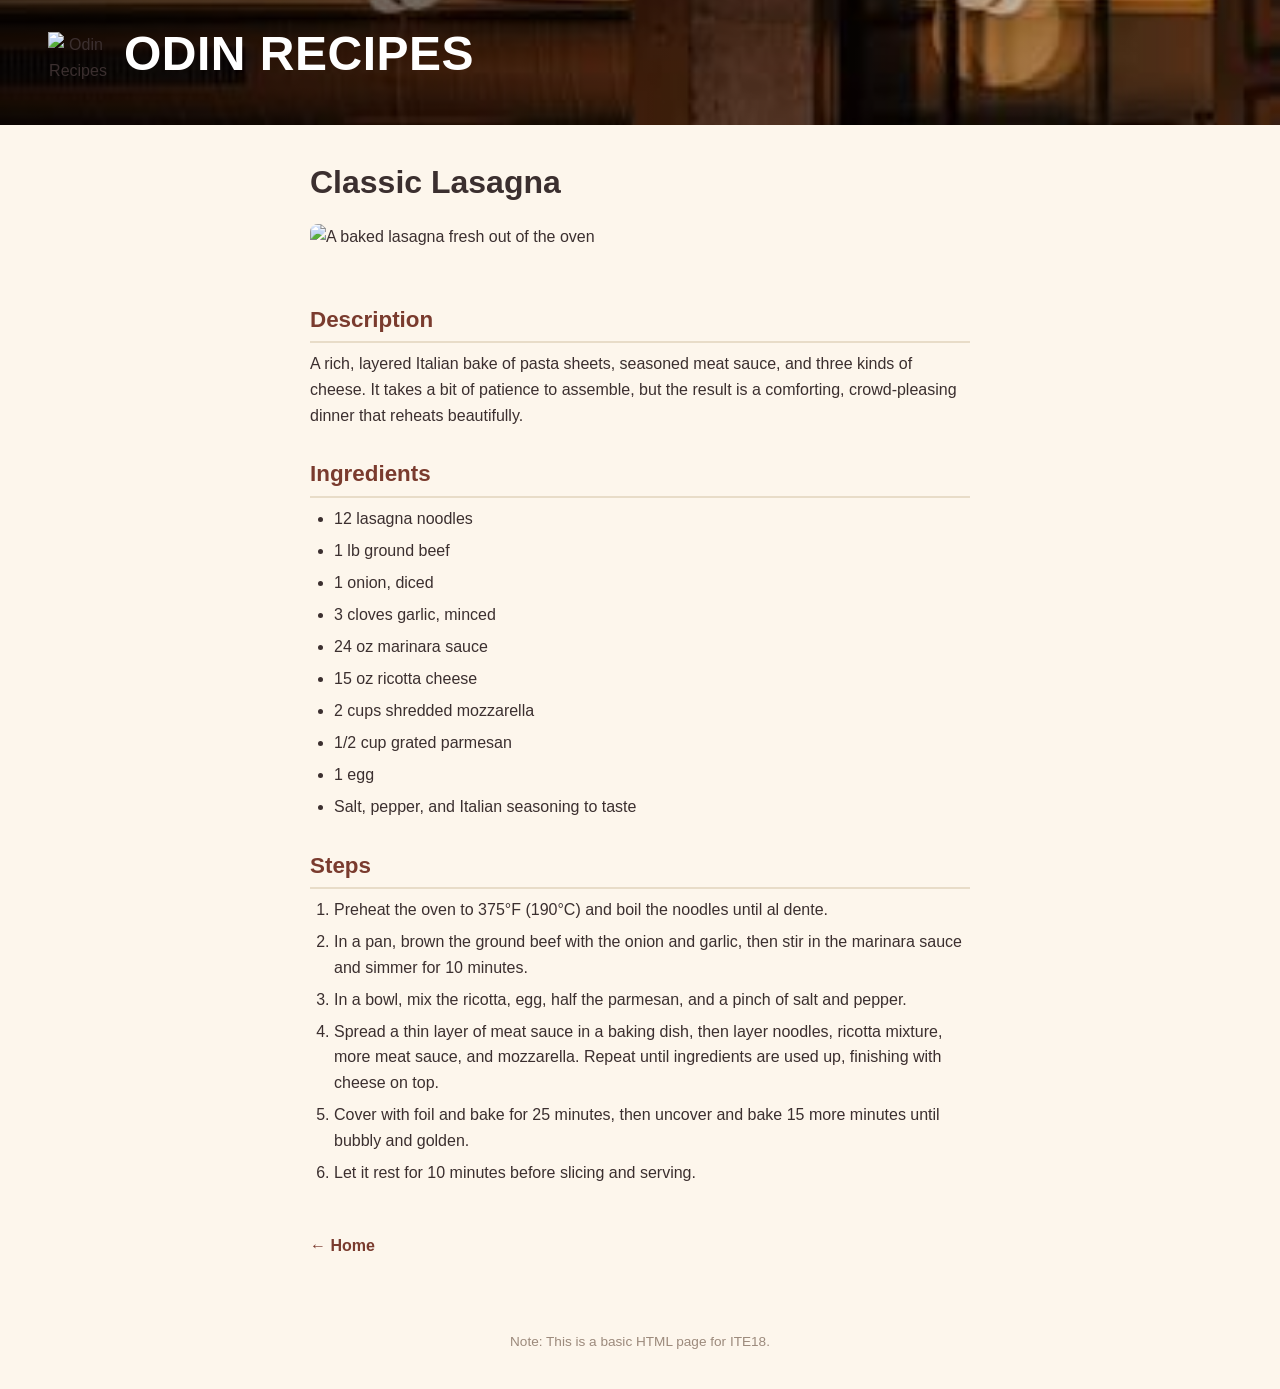
==== recipes/lasagna.html @ a6e452cb "Adding HTML & CSS files first addition to the HTML & CSS files." ====
<!DOCTYPE html>
<html lang="en">
<head>
  <meta charset="UTF-8" />
  <meta name="viewport" content="width=device-width, initial-scale=1.0" />
  <title>Classic Lasagna - Odin Recipes</title>
  <link rel="stylesheet" href="../styles.css" />
</head>
<body>
  <header>
    <nav class="nav">
      <img class="logo" src="/ASSIGNMENT ITE18/images/logo.png" alt="Odin Recipes Logo" />
      <h1>ODIN RECIPES</h1>
    </nav>
  </header>

  <main>
    <h1>Classic Lasagna</h1>
    <img
      class="recipe-image"
      src="https://images.unsplash.com/photo-1619895092538-128341789043?w=800&q=80"
      alt="A baked lasagna fresh out of the oven"
    />

    <h2>Description</h2>
    <p>
      A rich, layered Italian bake of pasta sheets, seasoned meat sauce, and
      three kinds of cheese. It takes a bit of patience to assemble, but the
      result is a comforting, crowd-pleasing dinner that reheats beautifully.
    </p>

    <h2>Ingredients</h2>
    <ul>
      <li>12 lasagna noodles</li>
      <li>1 lb ground beef</li>
      <li>1 onion, diced</li>
      <li>3 cloves garlic, minced</li>
      <li>24 oz marinara sauce</li>
      <li>15 oz ricotta cheese</li>
      <li>2 cups shredded mozzarella</li>
      <li>1/2 cup grated parmesan</li>
      <li>1 egg</li>
      <li>Salt, pepper, and Italian seasoning to taste</li>
    </ul>

    <h2>Steps</h2>
    <ol>
      <li>Preheat the oven to 375°F (190°C) and boil the noodles until al dente.</li>
      <li>In a pan, brown the ground beef with the onion and garlic, then stir in the marinara sauce and simmer for 10 minutes.</li>
      <li>In a bowl, mix the ricotta, egg, half the parmesan, and a pinch of salt and pepper.</li>
      <li>Spread a thin layer of meat sauce in a baking dish, then layer noodles, ricotta mixture, more meat sauce, and mozzarella. Repeat until ingredients are used up, finishing with cheese on top.</li>
      <li>Cover with foil and bake for 25 minutes, then uncover and bake 15 more minutes until bubbly and golden.</li>
      <li>Let it rest for 10 minutes before slicing and serving.</li>
    </ol>

    <a class="home-link" href="../index.html">← Home</a>
  </main>

  <footer>
    <p>Note: This is a basic HTML page for ITE18.</p>
  </footer>
</body>
</html>
---- styles.css ----
/* ===== Odin Recipes — shared stylesheet ===== */

* {
  box-sizing: border-box;
  margin: 0;
  padding: 0;
}

body {
  font-family: "Segoe UI", Helvetica, Arial, sans-serif;
  background-color: #fdf6ec;
  color: #3b2f2f;
  line-height: 1.6;
}

header { /* ---- Header Image ---- */
  background-image: linear-gradient( to right, rgba(0, 0, 0, 0.75), rgba(0, 0, 0, 0.1)), url("images/background_image.jpg");
  background-size: cover;
  background-position: center;
  background-repeat: no-repeat;
  background-attachment: fixed;
  padding: 1rem 1rem;
  text-align: center;
}

header h1 {
  font-size: 3rem;  
  letter-spacing: 0.5px;
  color: #fff;
  text-align: center;
}

header .logo {
  width: 60px;
  height: 60px;
  margin-right: 1rem;
  display: block;
  align-items: center;
  justify-content: center;
  padding-bottom: 0.5rem;
}

header nav {
  display: flex;
  align-items: center;
  justify-content: left;
  padding-left: 2rem;
}

main {
  max-width: 700px;
  margin: 2rem auto;
  padding: 0 1.25rem;
}

.hero-block {
  display: flex;
  align-items: center;
  justify-content: space-between;
  margin-bottom: 2rem;
  gap: 1rem;
}

.hero-block img {
  width: 150px;
  height: 150px;
  border-radius: 50%;
}

/* ---- index page recipe list ---- */
.recipe-list {
  list-style: none;
  margin-top: 1rem;
}

.recipe-list li {
  background-color: #fff;
  border: 1px solid #e8dcc8;
  border-radius: 8px;
  margin-bottom: 0.75rem;
  transition: transform 0.15s ease, box-shadow 0.15s ease;
}

.recipe-list li:hover {
  transform: translateY(-2px);
  box-shadow: 0 4px 10px rgba(0, 0, 0, 0.08);
}

.recipe-list a {
  display: block;
  padding: 1rem 1.25rem;
  text-decoration: none;
  color: #7a3b2e;
  font-weight: 600;
  font-size: 1.1rem;
}

/* ---- recipe page ---- */
.recipe-image {
  width: 100%;
  max-height: 380px;
  object-fit: cover;
  border-radius: 8px;
  margin-bottom: 1.5rem;
}

h1 {
  font-size: 2rem;
  margin-bottom: 1rem;
}

h2 {
  font-size: 1.4rem;
  color: #7a3b2e;
  margin-top: 1.75rem;
  margin-bottom: 0.5rem;
  border-bottom: 2px solid #e8dcc8;
  padding-bottom: 0.25rem;
}

p {
  margin-bottom: 0.75rem;
}

ul,
ol {
  padding-left: 1.5rem;
  margin-bottom: 1rem;
}

ul li,
ol li {
  margin-bottom: 0.4rem;
}

.home-link {
  display: inline-block;
  margin-top: 2rem;
  margin-bottom: 1rem;
  color: #7a3b2e;
  font-weight: 600;
  text-decoration: none;
}

.home-link:hover {
  text-decoration: underline;
}

footer {
  text-align: center;
  padding: 1.5rem;
  color: #9c8a7c;
  font-size: 0.85rem;
}
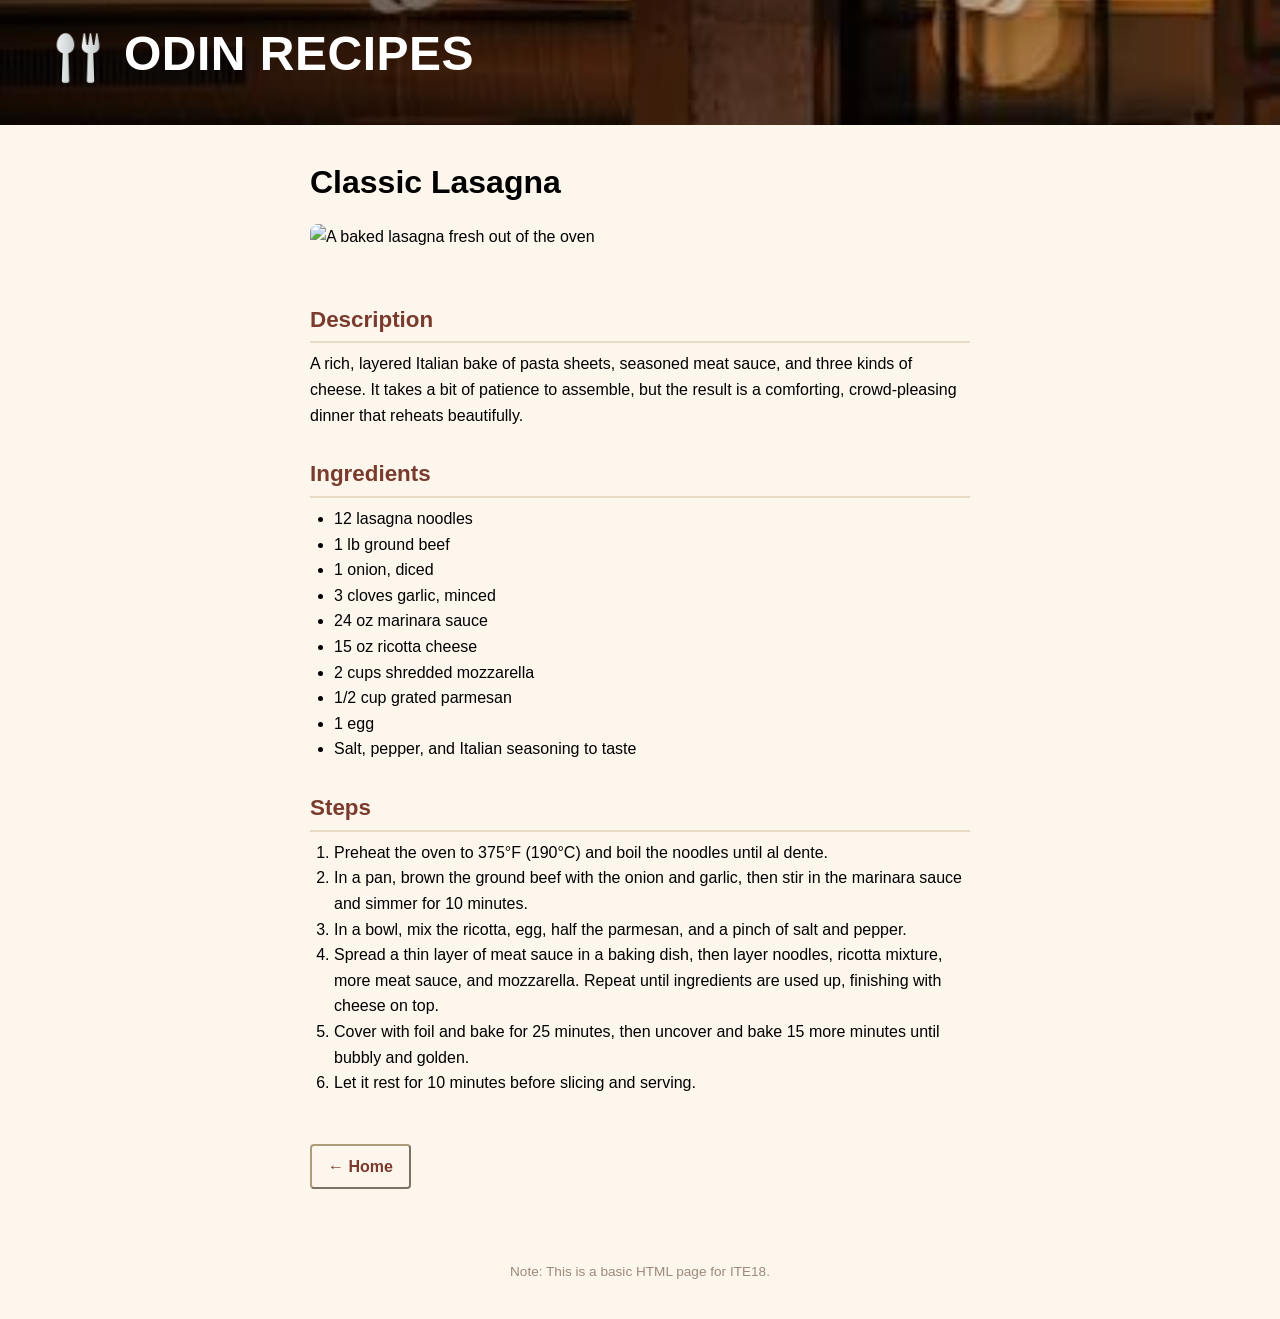
==== commit f55a80ba: "Updating all major files & adding flexbox updating the current design of the css to apply the task g" ====
--- a/recipes/lasagna.html
+++ b/recipes/lasagna.html
@@ -9,7 +9,7 @@
 <body>
   <header>
     <nav class="nav">
-      <img class="logo" src="/ASSIGNMENT ITE18/images/logo.png" alt="Odin Recipes Logo" />
+      <img class="logo" src="../images/logo.png" alt="Odin Recipes Logo" />
       <h1>ODIN RECIPES</h1>
     </nav>
   </header>
@@ -53,7 +53,9 @@
       <li>Let it rest for 10 minutes before slicing and serving.</li>
     </ol>
 
-    <a class="home-link" href="../index.html">← Home</a>
+    <div class="home-link">
+      <a href="../index.html">← Home</a>
+    </div>
   </main>
 
   <footer>
--- a/styles.css
+++ b/styles.css
@@ -9,7 +9,6 @@
 body {
   font-family: "Segoe UI", Helvetica, Arial, sans-serif;
   background-color: #fdf6ec;
-  color: #3b2f2f;
   line-height: 1.6;
 }
 
@@ -35,8 +34,6 @@
   height: 60px;
   margin-right: 1rem;
   display: block;
-  align-items: center;
-  justify-content: center;
   padding-bottom: 0.5rem;
 }
 
@@ -45,40 +42,150 @@
   align-items: center;
   justify-content: left;
   padding-left: 2rem;
+}
+
+/* ---- header links (index page only) ---- */
+.header-links {
+  list-style: none;
+  display: flex;
+  gap: 1.25rem;
+  margin-left: auto; /*pushes the links to the right*/
+  margin-right: 2rem;
+  margin-bottom: 1rem; /*same bottom margin as the h1, so they line up with the title*/
+  padding-left: 0;
+}
+
+.header-links a {
+  color: #fdf6ec;
+  font-size: 1.1rem;
+  text-decoration: none;
+}
+
+.header-links a:hover {
+  text-decoration: underline;
 }
 
 main {
   max-width: 700px;
   margin: 2rem auto;
   padding: 0 1.25rem;
+  /*border: 1px solid red;*/
+}
+
+/* ---- landing page (index) ---- */
+/* main is 700px wide for the recipe pages, so the index needs its own full width main */
+main.landing {
+  max-width: none;
+  margin: 0;
+  padding: 0;
+}
+
+/* ---- hero section ---- */
+.hero {
+  background-color: #7a3b2e;
+  padding: 3rem 1.25rem;
 }
 
 .hero-block {
+  max-width: 900px;
+  margin: 0 auto;
   display: flex;
   align-items: center;
   justify-content: space-between;
+  gap: 2rem;
+ /*border: 1px solid red*/
+}
+
+.hero-block img {
+  width: 220px;
+  height: 220px;
+  border-radius: 50%;
+  border: 3px outset #e8dcc8;
+}
+
+.hero-block .hero-text {
+  flex: 1;
+  color: #e8dcc8;
+  font-size: 1.1rem;
+  /*border: 1px solid red*/
+}
+
+.hero-text h2 {
+  font-size: 3rem;
+  line-height: 1.2;
+  color: #fdf6ec;
+  margin-top: 0;
+  margin-bottom: 0.75rem;
+  border-bottom: none;
+  padding-bottom: 0;
+}
+
+.hero-text p {
+  margin-bottom: 1.25rem;
+}
+
+.hero-text strong {
+  color: #fdf6ec;
+}
+
+/* ---- buttons ---- */
+.button {
+  display: inline-block;
+  padding: 0.5rem 1.5rem;
+  background-color: #fdf6ec;
+  color: #7a3b2e;
+  font-weight: 600;
+  text-decoration: none;
+  border: 2px solid #fdf6ec;
+  border-radius: 4px;
+  transition: transform 0.15s ease, box-shadow 0.15s ease;
+}
+
+.button:hover {
+  transform: translateY(-2px);
+  box-shadow: 0 4px 10px rgba(0, 0, 0, 0.08);
+}
+
+.button-outline { /*same button, just see through*/
+  background-color: transparent;
+  color: #fdf6ec;
+}
+
+/* ---- info section (recipe cards) ---- */
+.info {
+  background-color: #fff;
+  padding: 3rem 1.25rem;
+}
+
+.info h2 {
+  text-align: center;
+  font-size: 2.25rem;
+  margin-top: 0;
   margin-bottom: 2rem;
-  gap: 1rem;
-}
-
-.hero-block img {
-  width: 150px;
-  height: 150px;
-  border-radius: 50%;
+  border-bottom: none;
+  padding-bottom: 0;
 }
 
 /* ---- index page recipe list ---- */
 .recipe-list {
   list-style: none;
-  margin-top: 1rem;
+  display: flex;
+  justify-content: center;
+  flex-direction: row;
+  gap: 1rem;
+  flex-wrap: wrap;
+  padding-left: 0; /*ul has 1.5rem padding by default, this was pushing the cards off center*/
+  margin-bottom: 0;
+  /*border: 1px solid red*/
 }
 
 .recipe-list li {
+  width: 190px;
   background-color: #fff;
-  border: 1px solid #e8dcc8;
   border-radius: 8px;
-  margin-bottom: 0.75rem;
+  overflow: hidden; /*so the image follows the rounded corners*/
   transition: transform 0.15s ease, box-shadow 0.15s ease;
+  border: 3px outset #7b62329c;
 }
 
 .recipe-list li:hover {
@@ -88,11 +195,108 @@
 
 .recipe-list a {
   display: block;
-  padding: 1rem 1.25rem;
   text-decoration: none;
-  color: #7a3b2e;
+  color: inherit;
+  text-align: center;
+}
+
+.recipe-list img {
+  display: block;
+  width: 100%;
+  height: 150px;
+  object-fit: cover;
+}
+
+.recipe-list h3 {
+  font-size: 1.1rem;
+  color: #7a3b2e;
+  padding: 0.75rem 0.75rem 0;
+}
+
+.recipe-list p {
+  font-size: 0.9rem;
+  padding: 0 0.75rem 0.75rem;
+  margin-bottom: 0;
+}
+
+/* the 4th box isn't a link, so no hover */
+.recipe-list .coming-soon {
+  text-align: center;
+}
+
+.recipe-list .coming-soon:hover {
+  transform: none;
+  box-shadow: none;
+}
+
+.soon-box {
+  height: 150px;
+  display: flex;
+  align-items: center;
+  justify-content: center;
+  background-color: #fdf6ec;
+  color: #7a3b2e;
+  font-size: 3rem;
   font-weight: 600;
-  font-size: 1.1rem;
+}
+
+/* ---- quote section ---- */
+.quote {
+  background-color: #e8dcc8;
+  padding: 3.5rem 1.25rem;
+}
+
+.quote blockquote {
+  max-width: 700px;
+  margin: 0 auto;
+  color: #7a3b2e;
+}
+
+.quote p {
+  font-size: 2.25rem;
+  font-weight: 300;
+  font-style: italic;
+  line-height: 1.3;
+  margin-bottom: 1rem;
+}
+
+.quote cite {
+  display: block;
+  text-align: right;
+  font-style: normal;
+  font-weight: 700;
+}
+
+/* ---- call to action ---- */
+.cta {
+  padding: 4rem 1.25rem;
+}
+
+.cta-box {
+  max-width: 900px;
+  margin: 0 auto;
+  padding: 2rem 3rem;
+  background-color: #7a3b2e;
+  color: #e8dcc8;
+  border-radius: 8px;
+  display: flex;
+  align-items: center;
+  justify-content: space-between;
+  gap: 1.5rem;
+  /*border: 1px solid red*/
+}
+
+.cta-box h2 {
+  font-size: 1.5rem;
+  color: #fdf6ec;
+  margin-top: 0;
+  margin-bottom: 0.25rem;
+  border-bottom: none;
+  padding-bottom: 0;
+}
+
+.cta-box p {
+  margin-bottom: 0;
 }
 
 /* ---- recipe page ---- */
@@ -128,22 +332,26 @@
   margin-bottom: 1rem;
 }
 
-ul li,
-ol li {
-  margin-bottom: 0.4rem;
-}
-
 .home-link {
   display: inline-block;
   margin-top: 2rem;
   margin-bottom: 1rem;
-  color: #7a3b2e;
   font-weight: 600;
+  background-color: #fdf6ec;
+  border: 2px outset #7b62329c;
+  border-radius: 4px;
+  padding: 0.5rem 1rem;
+}
+
+.home-link a{
+  color: #7a3b2e;
   text-decoration: none;
-}
-
+  transition: transform 0.5s ease, box-shadow 0.5s ease;
+}
 .home-link:hover {
-  text-decoration: underline;
+  color: #fdf6ec;
+  transform: translateY(-2px);
+  box-shadow: 0 4px 10px rgba(0, 0, 0, 0.08);
 }
 
 footer {
@@ -152,3 +360,12 @@
   color: #9c8a7c;
   font-size: 0.85rem;
 }
+
+.landing-footer { /*only the index page has this class*/
+  background-color: #7a3b2e;
+  color: #e8dcc8;
+}
+
+.landing-footer p {
+  margin-bottom: 0;
+}
